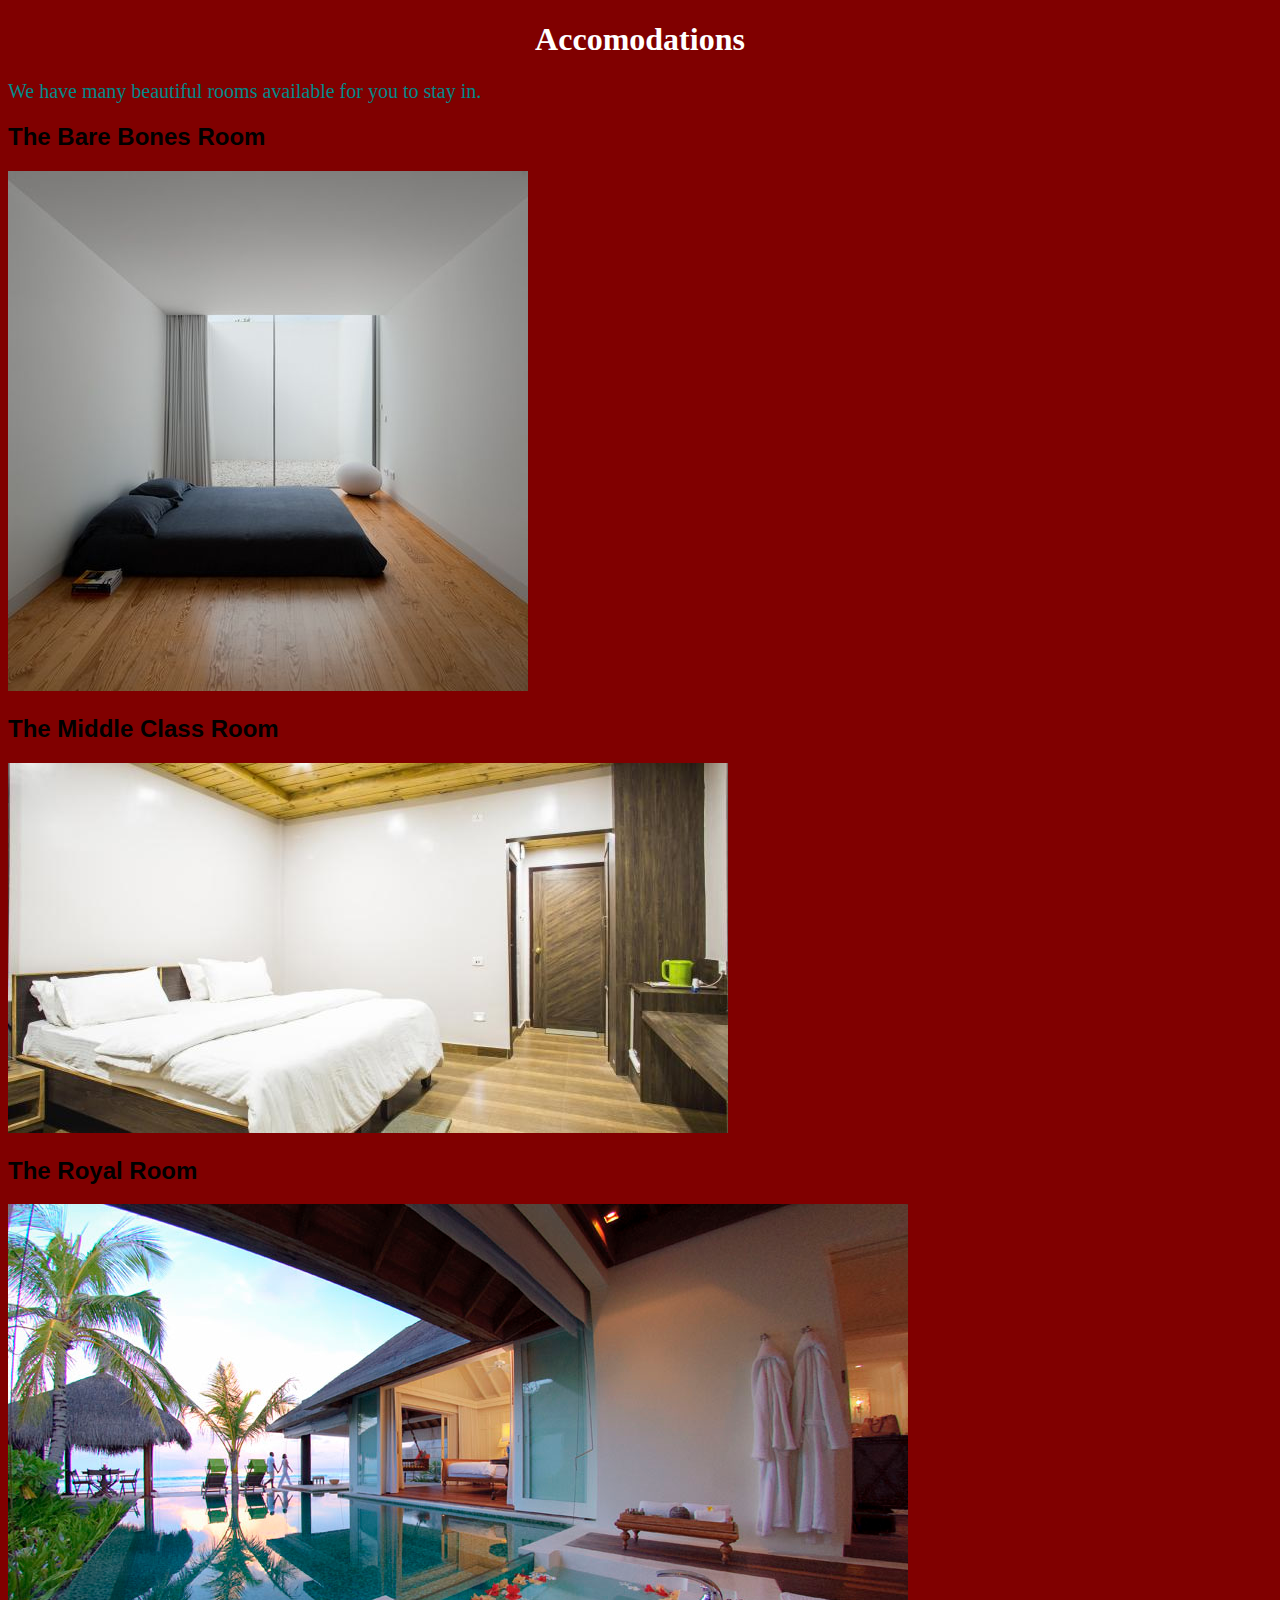
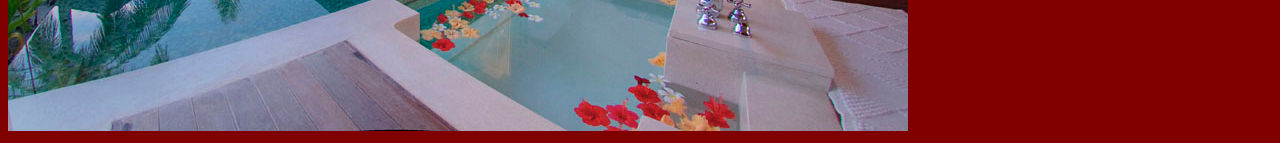
==== accomodations.html @ 62d65e30 "add html to accomodations and activities" ====
<!DOCTYPE html>
<html>
  <head>
    <link href="css/styles.css" rel="stylesheet" type="text/css">
    <title>Accomodations: The Private Island Resort</title>
  </head>
  <body>
    <h1>Accomodations</h1>
    <p>We have many beautiful rooms available for you to stay in.</p>
    <h2>The Bare Bones Room</h2>
    <img src="img/bare.jpg" alt="Bare Bones Room picture">
    <h2>The Middle Class Room</h2>
    <img src="img/middle.jpg" alt="Middle Class Room picture">
    <h2>The Royal Room</h2>
    <img src="img/royal.jpg" alt="Royal Room picture">
  </body>
</html>
---- css/styles.css ----
body {
  background-color: maroon;
}

h1 {
  color: 	white;
  font-family: cursive;
  text-align: center;
}

h2 {
  font-family: sans-serif;
}

p {
  color: 	#008B8B;
  font-weight: lighter;
  font-family: fantasy;
  font-size: 20px;
  
}
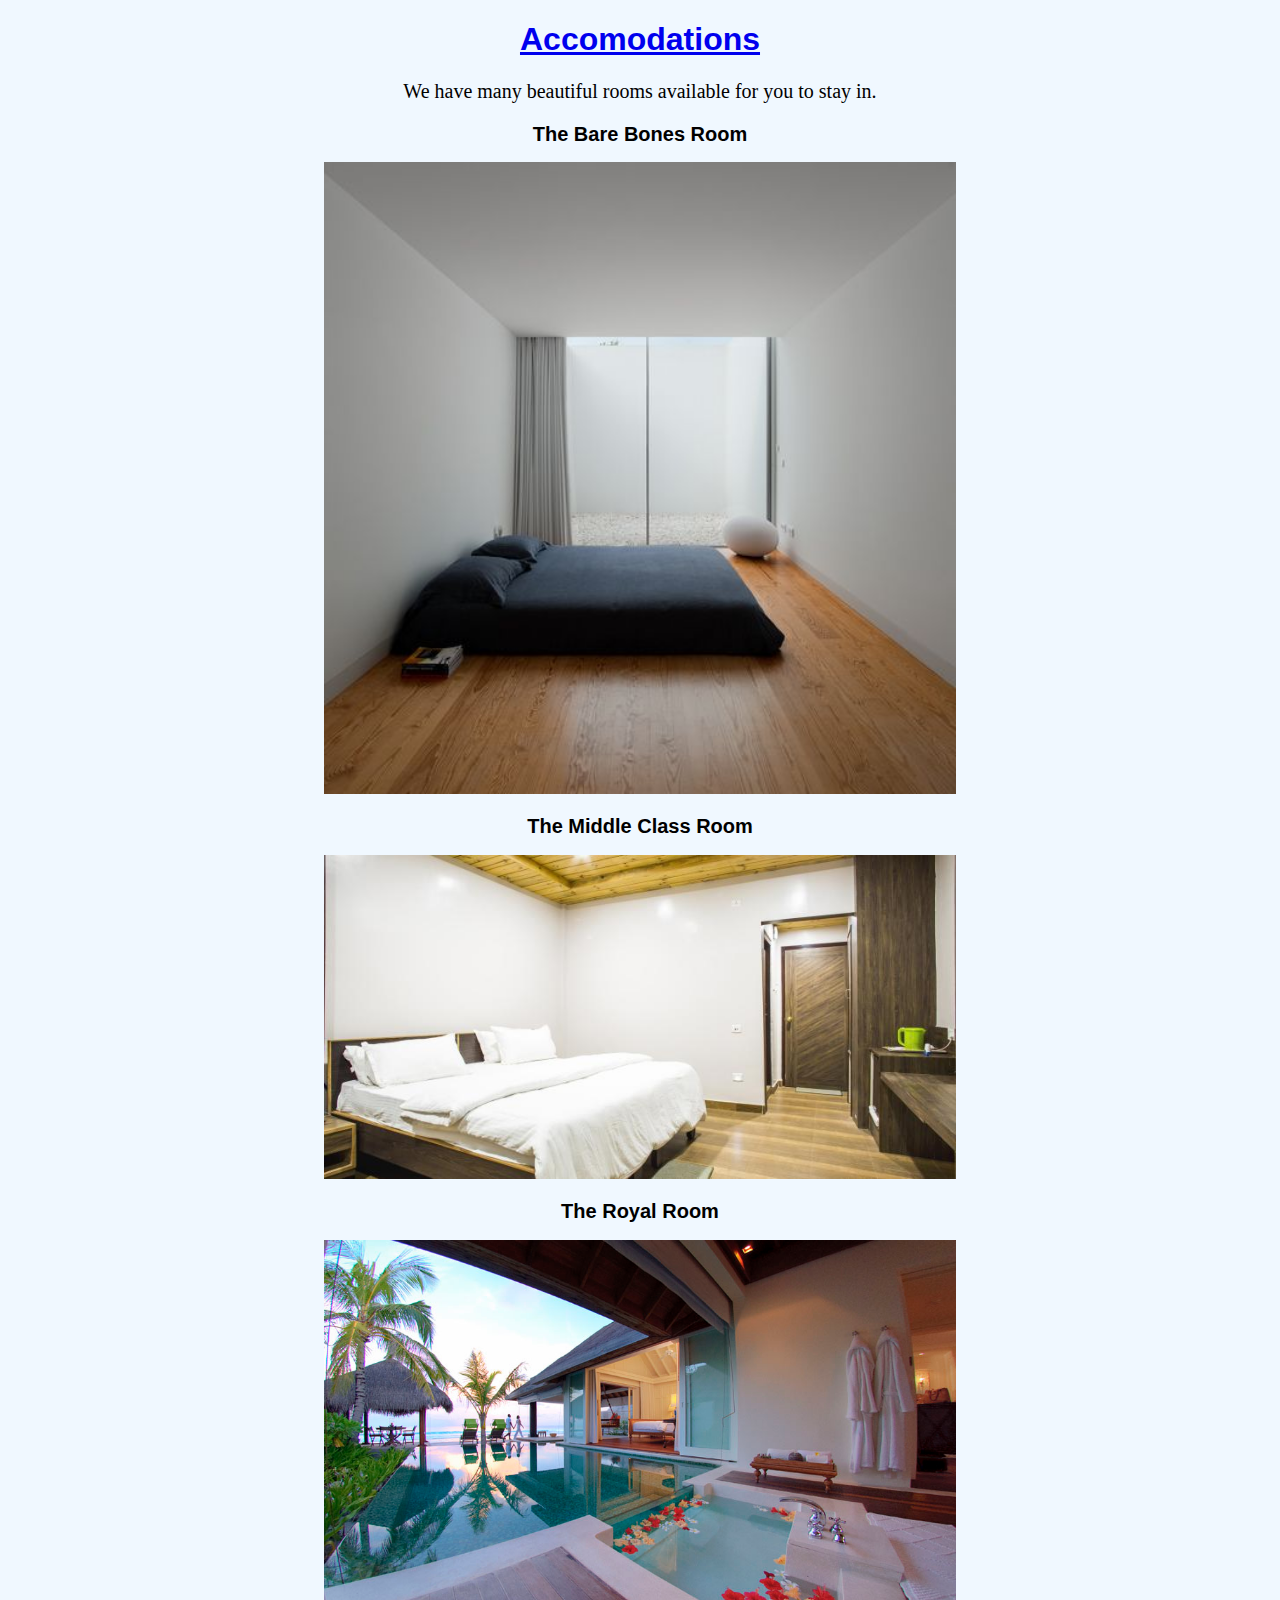
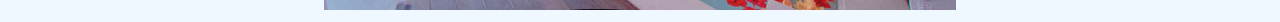
==== commit 48ddbe57: "aligned pictures, moved contact info, master linked index throughout website, and added picture to i" ====
--- a/accomodations.html
+++ b/accomodations.html
@@ -1,17 +1,22 @@
 <!DOCTYPE html>
 <html>
   <head>
+  <style>
+    img {
+      width:50%;
+    }
+  </style>
     <link href="css/styles.css" rel="stylesheet" type="text/css">
     <title>Accomodations: The Private Island Resort</title>
   </head>
   <body>
-    <h1>Accomodations</h1>
+    <h1><a href="index.html">Accomodations</a></h1>
     <p>We have many beautiful rooms available for you to stay in.</p>
     <h2>The Bare Bones Room</h2>
-    <img src="img/bare.jpg" alt="Bare Bones Room picture">
+    <center><img src="img/bare.jpg" alt="Bare Bones Room picture"></center>
     <h2>The Middle Class Room</h2>
-    <img src="img/middle.jpg" alt="Middle Class Room picture">
+    <center><img src="img/middle.jpg" alt="Middle Class Room picture"></center>
     <h2>The Royal Room</h2>
-    <img src="img/royal.jpg" alt="Royal Room picture">
+    <center><img src="img/royal.jpg" alt="Royal Room picture"></center>
   </body>
 </html>
--- a/css/styles.css
+++ b/css/styles.css
@@ -1,21 +1,24 @@
 body {
-  background-color: maroon;
+  background-color:	#F0F8FF;
 }
 
 h1 {
-  color: 	white;
-  font-family: cursive;
+  color: 	#B22222;
+  font-family: sans-serif;
   text-align: center;
 }
 
 h2 {
   font-family: sans-serif;
+  text-align: center;
+  font-size: 20px;
 }
 
 p {
-  color: 	#008B8B;
+  color: 	black;
   font-weight: lighter;
-  font-family: fantasy;
+  font-family: cursive;
   font-size: 20px;
-  
+  text-align: center;
+
 }
